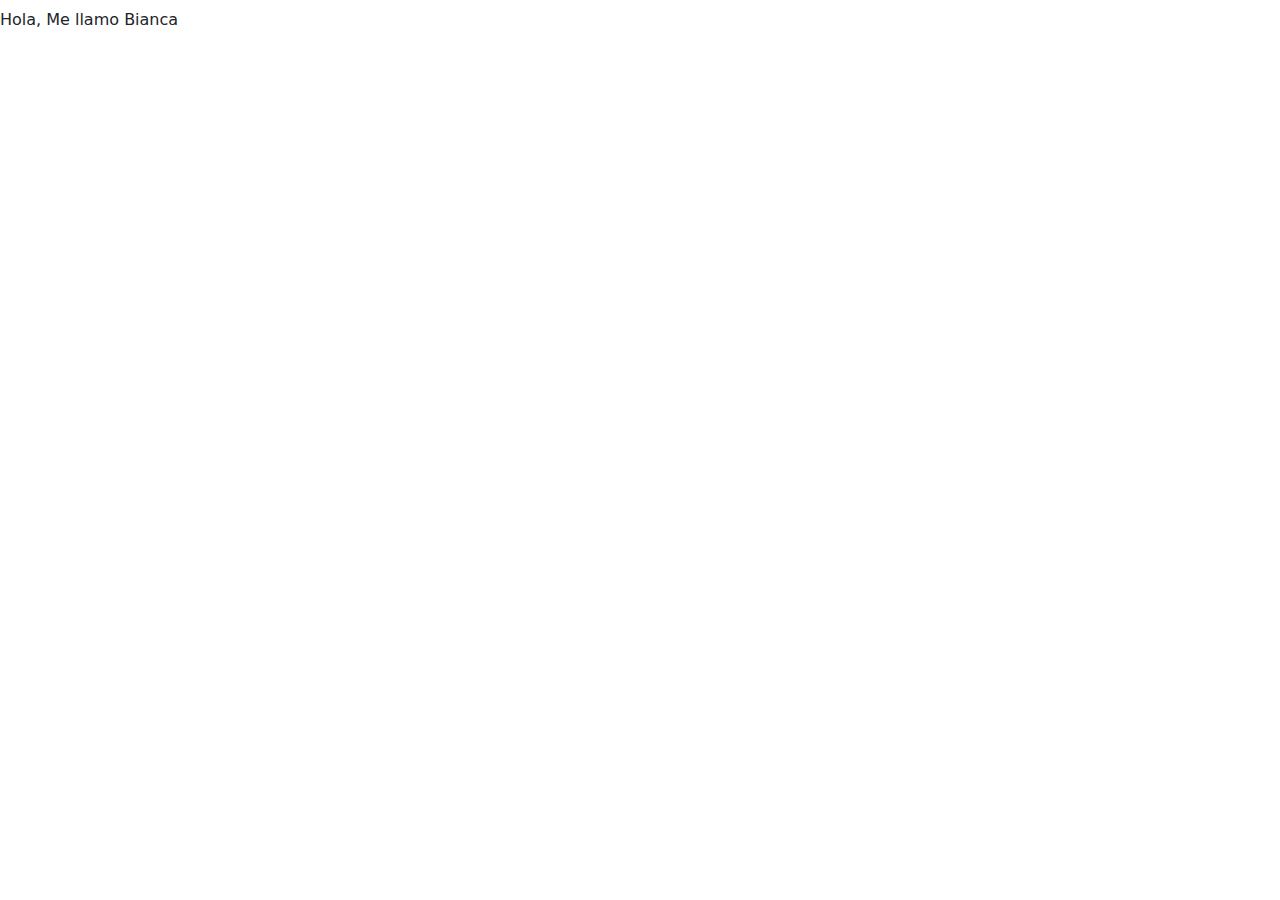
==== index.html @ ac85e366 "bootstrap aparece" ====
<!DOCTYPE html>
<html lang="es">
<head>
    <meta charset="UTF-8">
    <meta name="viewport" content="width=device-width, initial-scale=1.0">
    <title>Porfolio</title>
    <link href="https://cdn.jsdelivr.net/npm/bootstrap@5.3.3/dist/css/bootstrap.min.css" rel="stylesheet" integrity="sha384-QWTKZyjpPEjISv5WaRU9OFeRpok6YctnYmDr5pNlyT2bRjXh0JMhjY6hW+ALEwIH" crossorigin="anonymous">
</head>
<body>
    <h1></h1>
    <p> Hola, Me llamo Bianca</p>
    <script src="https://cdn.jsdelivr.net/npm/bootstrap@5.3.3/dist/js/bootstrap.bundle.min.js" integrity="sha384-YvpcrYf0tY3lHB60NNkmXc5s9fDVZLESaAA55NDzOxhy9GkcIdslK1eN7N6jIeHz" crossorigin="anonymous"></script>
</body>
</html>
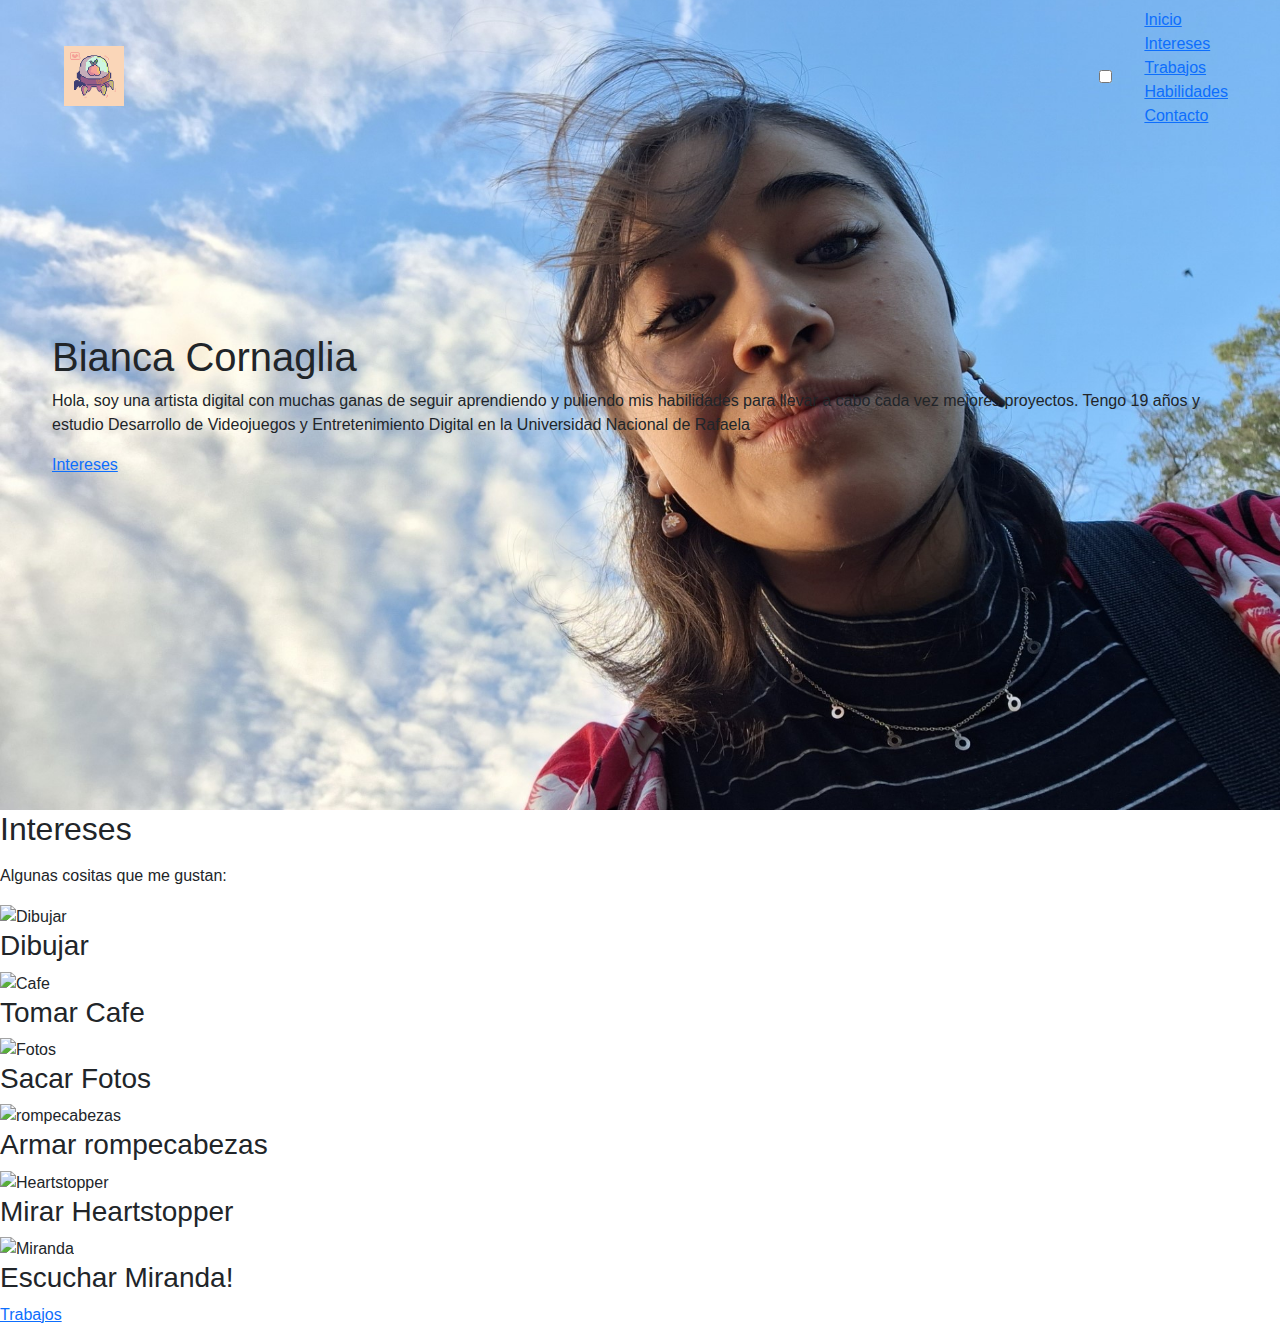
==== commit 4d3f1679: "coloco el header y secciones" ====
--- a/index.html
+++ b/index.html
@@ -3,12 +3,79 @@
 <head>
     <meta charset="UTF-8">
     <meta name="viewport" content="width=device-width, initial-scale=1.0">
-    <title>Porfolio</title>
+    <title>Portfolio</title>
     <link href="https://cdn.jsdelivr.net/npm/bootstrap@5.3.3/dist/css/bootstrap.min.css" rel="stylesheet" integrity="sha384-QWTKZyjpPEjISv5WaRU9OFeRpok6YctnYmDr5pNlyT2bRjXh0JMhjY6hW+ALEwIH" crossorigin="anonymous">
+    <link rel="stylesheet" href="index.css">
 </head>
+
 <body>
-    <h1></h1>
-    <p> Hola, Me llamo Bianca</p>
-    <script src="https://cdn.jsdelivr.net/npm/bootstrap@5.3.3/dist/js/bootstrap.bundle.min.js" integrity="sha384-YvpcrYf0tY3lHB60NNkmXc5s9fDVZLESaAA55NDzOxhy9GkcIdslK1eN7N6jIeHz" crossorigin="anonymous"></script>
+    
+    <header class="header">
+            <div class="menu container">
+                <div class="container">
+                    <a href="#" class="marca">
+                    <img src="/Images/ocsi.png" alt="Logo" width="60" height="60">
+                    </a>
+                </div>
+                <input type="checkbox" id="menu">
+                <label for="menu">
+                    <img src="" class="menu-icono" alt="">
+                </label>
+                <nav class="navbar">
+                    <ul>
+                        <li><a href="#">Inicio</a></li>
+                        <li><a href="#">Intereses</a></li>
+                        <li><a href="#">Trabajos</a></li>
+                        <li><a href="#">Habilidades</a></li>
+                        <li><a href="#">Contacto</a></li>
+                    </ul>
+                </nav>
+            </div>
+            
+            <div class="header-content container">
+                <h1>Bianca Cornaglia</h1>
+                <p>Hola, soy una artista digital con muchas ganas de seguir aprendiendo y 
+                puliendo mis habilidades para llevar a cabo cada vez mejores proyectos.
+                Tengo 19 años y estudio Desarrollo de Videojuegos y Entretenimiento Digital
+                en la Universidad Nacional de Rafaela</p>
+                <a href="#" class="btn-1">Intereses</a>
+            </div>
+    </header>
+    <section> <div class="intereses"></div>
+        <div class="intereses-content">
+            <h2>Intereses</h2>
+            <p><div class="txt-p">
+                Algunas cositas que me gustan:
+            </div>
+            </p>
+                <div class="interes_01">
+                    <img src="" alt="Dibujar">
+                    <h3>Dibujar</h3>
+                </div>
+                <div class="interes_01">
+                    <img src="" alt="Cafe">
+                    <h3>Tomar Cafe</h3>
+                </div>
+                <div class="interes_01">
+                    <img src="" alt="Fotos">
+                    <h3>Sacar Fotos</h3>
+                </div>
+                <div class="interes_01">
+                    <img src="" alt="rompecabezas">
+                    <h3>Armar rompecabezas</h3>
+                </div>
+                <div class="interes_01">
+                    <img src="" alt="Heartstopper">
+                    <h3>Mirar Heartstopper</h3>
+                </div>
+                <div class="interes_01">
+                    <img src="" alt="Miranda">
+                    <h3>Escuchar Miranda!</h3>
+                </div>
+                <a href="#" class="btn-1">Trabajos</a>
+        </div>
+   </section>
+ 
+
 </body>
 </html>--- a/index.css
+++ b/index.css
@@ -0,0 +1,41 @@
+
+/*escritorio*/
+
+*{
+    margin: 0;
+    padding: 0;
+    box-sizing: border-box;
+    text-decoration: none;
+    list-style: none;
+    background-image: none;
+}
+
+/*encabezado0*/
+
+body{
+    font-family:'Franklin Gothic Medium', 'Arial Narrow', Arial, sans-serif
+}
+.container{
+    max-width: 1200px;
+    margin: auto;
+}
+
+.header{
+    background-image: url(/Images/fotomia_01.jpg);
+    background-position:center;
+    background-size: cover;
+    min-height: 90vh;
+    display:flex;
+    align-items:center;
+}
+
+.menu{
+    position:absolute;
+    top: 0;
+    left: 0;
+    right: 0;
+    display: flex;
+    align-items: center;
+    justify-content: space-between;
+}
+/*para el carrusel*/
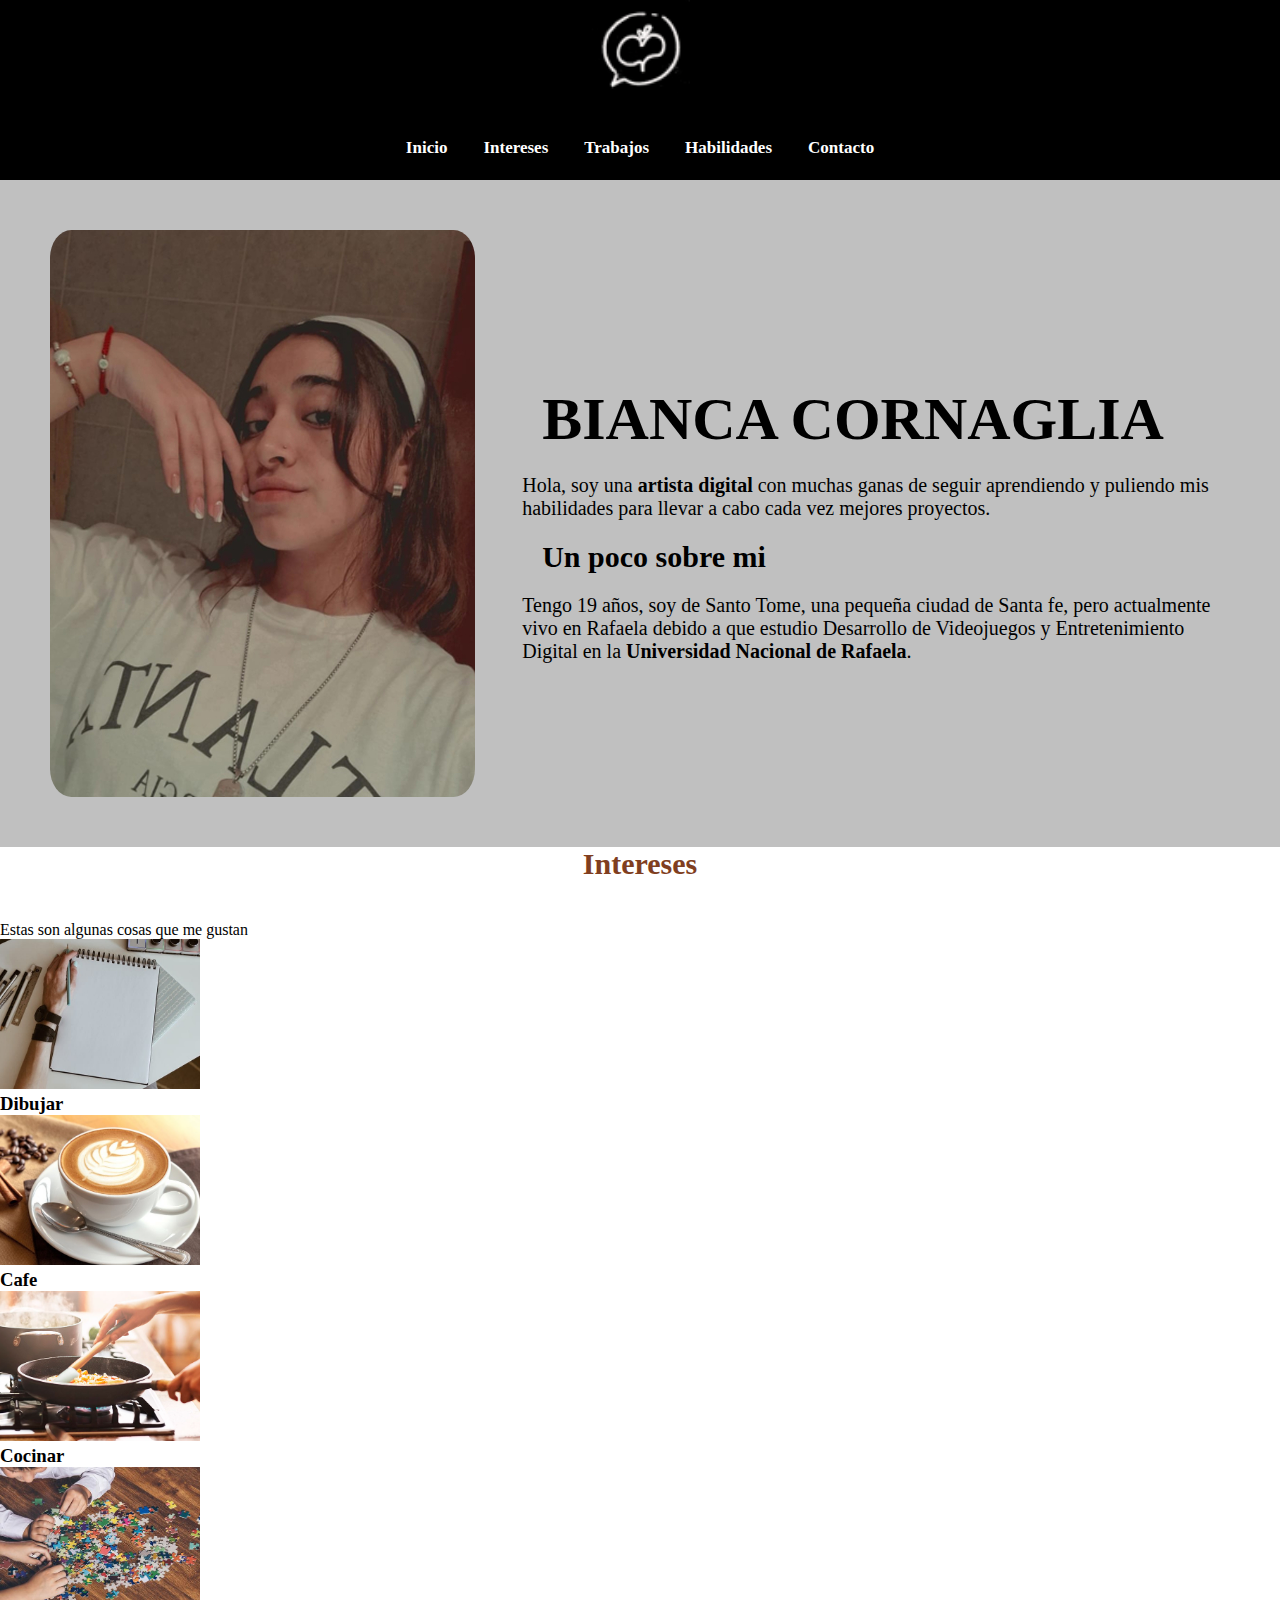
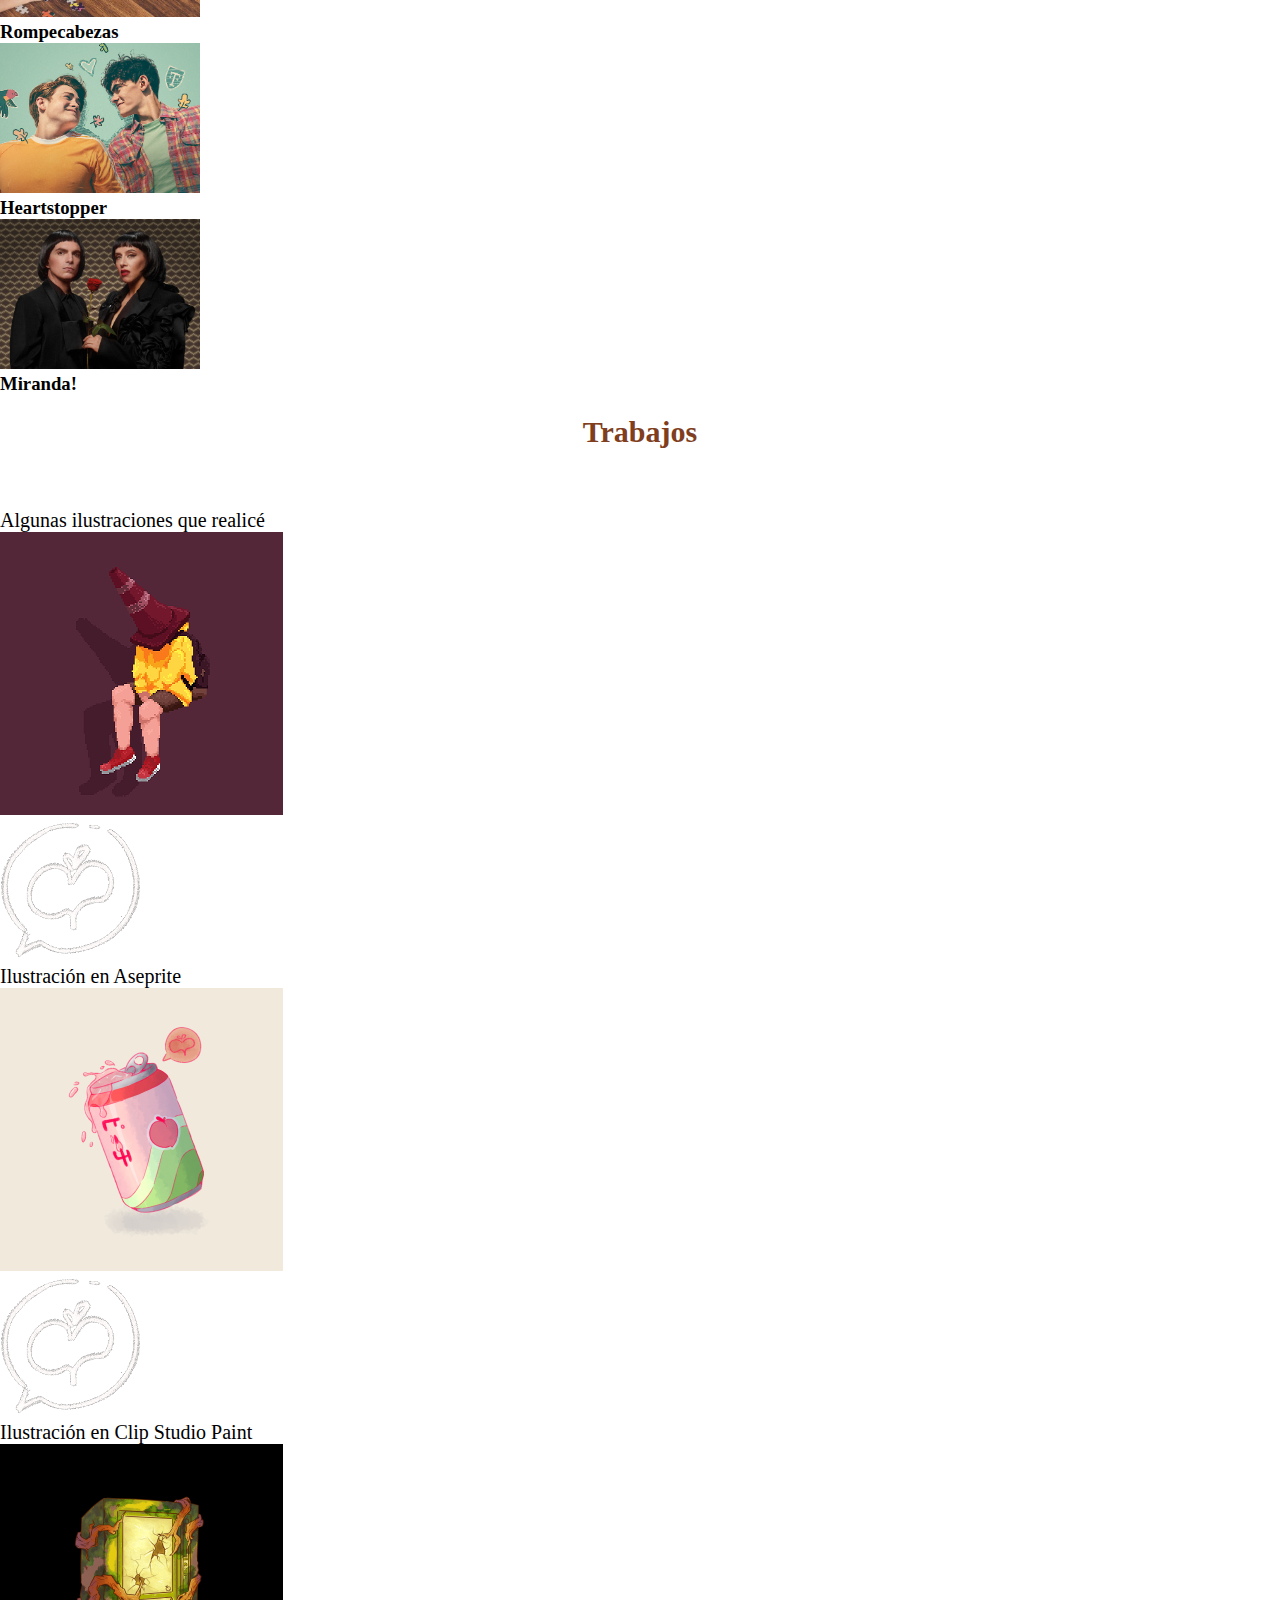
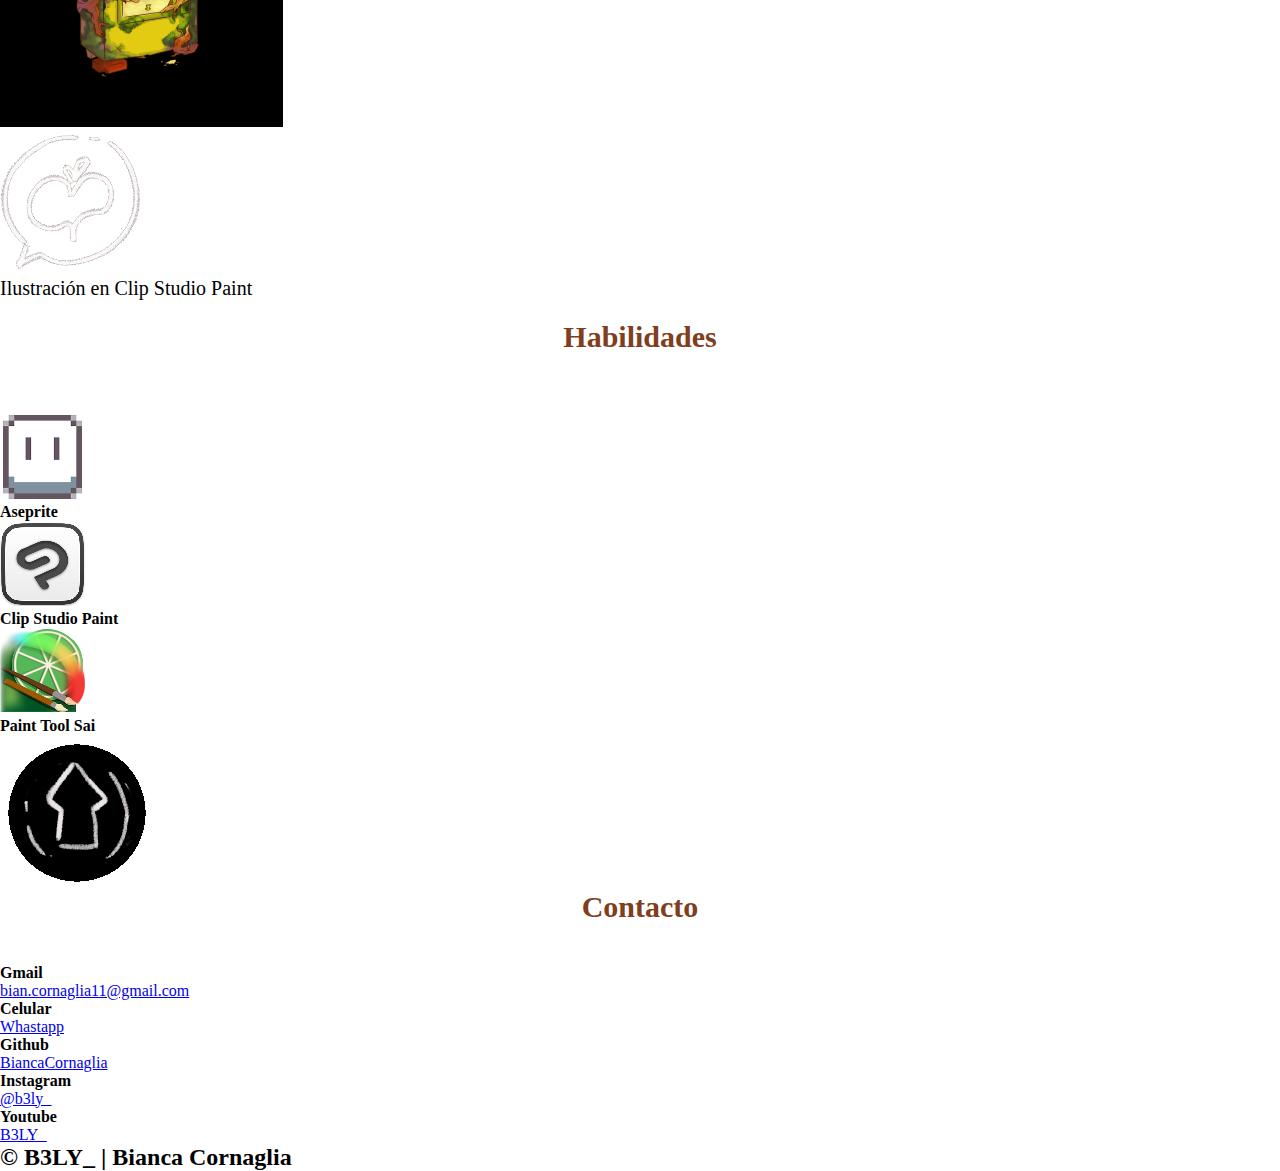
==== commit ac9d008d: "html listo y primera parte del css" ====
--- a/index.html
+++ b/index.html
@@ -4,78 +4,152 @@
     <meta charset="UTF-8">
     <meta name="viewport" content="width=device-width, initial-scale=1.0">
     <title>Portfolio</title>
-    <link href="https://cdn.jsdelivr.net/npm/bootstrap@5.3.3/dist/css/bootstrap.min.css" rel="stylesheet" integrity="sha384-QWTKZyjpPEjISv5WaRU9OFeRpok6YctnYmDr5pNlyT2bRjXh0JMhjY6hW+ALEwIH" crossorigin="anonymous">
-    <link rel="stylesheet" href="index.css">
+    <link rel="shortcut icon" href="/Images/Logob3ly_cuadrado_01.jpg" type="image/x-icon">
+    <link rel="stylesheet" href="assets/index.css">
+    <link rel="preconnect" href="https://fonts.googleapis.com">
+    <link rel="preconnect" href="https://fonts.gstatic.com" crossorigin>
+    <link href="https://fonts.googleapis.com/css2?family=Bebas+Neue&display=swap" rel="stylesheet">
 </head>
 
 <body>
+    <header>
+        <!--El h1 de Portfolio va a pasar a ser un logo por lo tanto no se va a ver-->
+        <nav>
+            <h1>Portfolio</h1>
+            <ul>
+                <li><a href="#in">Inicio</a></li>
+                <li><a href="#int">Intereses</a></li>
+                <li><a href="#trab">Trabajos</a></li>
+                <li><a href="#hab">Habilidades</a></li>
+                <li><a href="#cont">Contacto</a></li>
+            </ul>
+        </nav>
+    </header>
+
+    <main>
+        <section class="descripcion">
+            
+            <img class="mifoto" src="/Images/Fotomia_01.jpg" alt="Fotomia">
+            
+            <div>
+                <h1>Bianca Cornaglia</h1>
+                <p>Hola, soy una <b>artista digital</b> con muchas ganas de seguir aprendiendo y 
+                puliendo mis habilidades para llevar a cabo cada vez mejores proyectos.</p>
+                <h2>Un poco sobre mi</h2>
+                <p>Tengo 19 años, soy de Santo Tome, una pequeña ciudad de Santa fe, pero 
+                actualmente vivo en Rafaela debido a que estudio Desarrollo de Videojuegos y 
+                Entretenimiento Digital en la <b> Universidad Nacional de Rafaela</b>.</p>
+            </div>
+
+        </section>
+
+    </main>
     
-    <header class="header">
-            <div class="menu container">
-                <div class="container">
-                    <a href="#" class="marca">
-                    <img src="/Images/ocsi.png" alt="Logo" width="60" height="60">
-                    </a>
+<!--Seccion de intereses, imagen y texto debajo-->
+    <section class="intereses">
+        
+        <h2 class="titulo" id="int">Intereses</h2>
+        <p>Estas son algunas cosas que me gustan</p>
+            
+        <div class="intereses-contenedor">
+                
+            <ul>
+                    <li><figure><img src="/Images/Dibujar_01.jpg" alt="Dibujar" width="200"></figure>
+                        <h3>Dibujar</h3></li>
+                    <li><figure><img src="/Images/cafe_01.jpg" alt="Cafe" width="200"></figure>
+                        <h3>Cafe</h3></li>   
+                    <li><figure><img src="/Images/cocinar_01.jpg" alt="Cocina" width="200"></figure>
+                        <h3>Cocinar</h3></li>    
+                    <li><figure><img src="/Images/rompecabezas_01.jpg" alt="rompecabezas" width="200"></figure>
+                        <h3>Rompecabezas</h3></li>    
+                    <li><figure><img src="/Images/heartstopper.jpg" alt="Heartstopper" width="200"></figure>
+                        <h3>Heartstopper</h3></li>    
+                    <li><figure><img src="/Images/Miranda.jpg" alt="Miranda" width="200"></figure>
+                        <h3>Miranda!</h3></li>    
+            </ul>
+
+        </div> 
+
+    </section>
+    
+<!--Seccion de trabajos, imagen y texto-->
+    <section class="trabajos">
+        <div class="trabajos-contenedor">
+            <h2 class="titulo" id="trab">Trabajos</h2>
+            <p>Algunas ilustraciones que realicé</p>
+            <div class="galeria-trabajos">
+                <div class="imagen-trabajos">
+                    <figure><img src="/Images/DibujoCono.jpeg" alt="ilustracion"></figure>
+                    <div class="hover-galeria">
+                        <img src="/Images/Logob3ly_png_03.png" alt="logo">
+                        <p>Ilustración en Aseprite</p>
+                    </div>
                 </div>
-                <input type="checkbox" id="menu">
-                <label for="menu">
-                    <img src="" class="menu-icono" alt="">
-                </label>
-                <nav class="navbar">
-                    <ul>
-                        <li><a href="#">Inicio</a></li>
-                        <li><a href="#">Intereses</a></li>
-                        <li><a href="#">Trabajos</a></li>
-                        <li><a href="#">Habilidades</a></li>
-                        <li><a href="#">Contacto</a></li>
-                    </ul>
-                </nav>
+                <div class="imagen-trabajos">
+                    <figure><img src="/Images/DibujoLata.jpg" alt="ilustracion"></figure>
+                    <div class="hover-galeria">
+                        <img src="/Images/Logob3ly_png_03.png" alt="logo">
+                        <p>Ilustración en Clip Studio Paint</p>
+                    </div>
+                </div>
+                <div class="imagen-trabajos">
+                    <figure><img src="/Images/DibujoMaquina.jpg" alt="ilustracion"></figure>
+                    <div class="hover-galeria">
+                        <img src="/Images/Logob3ly_png_03.png" alt="logo">
+                        <p>Ilustración en Clip Studio Paint</p>
+                    </div>
+                </div>
             </div>
-            
-            <div class="header-content container">
-                <h1>Bianca Cornaglia</h1>
-                <p>Hola, soy una artista digital con muchas ganas de seguir aprendiendo y 
-                puliendo mis habilidades para llevar a cabo cada vez mejores proyectos.
-                Tengo 19 años y estudio Desarrollo de Videojuegos y Entretenimiento Digital
-                en la Universidad Nacional de Rafaela</p>
-                <a href="#" class="btn-1">Intereses</a>
+        </div>
+    </section>
+<!--Seccion de habilidades, imagen y texto-->
+    <section>
+        <div class="habilidades-contenedor">
+            <h2 class="titulo" id="hab">Habilidades</h2>
+            <div class="targetas">
+                <div class="targeta">
+                    <img src="/Images/logo_aseprite.png" alt="Aseprite">
+                    <div class="texto-targeta">
+                        <h4>Aseprite</h4>
+                    </div>
+                </div>
+                <div class="targeta">
+                    <img src="/Images/logo_clip.png" alt="Clip">
+                    <div class="texto-targeta">
+                        <h4>Clip Studio Paint</h4>
+                    </div>
+                </div>
+                <div class="targeta">
+                    <img src="/Images/logo_paint.png" alt="Paint">
+                    <div class="texto-targeta">
+                        <h4>Paint Tool Sai</h4>
+                    </div>
+                </div>
             </div>
-    </header>
-    <section> <div class="intereses"></div>
-        <div class="intereses-content">
-            <h2>Intereses</h2>
-            <p><div class="txt-p">
-                Algunas cositas que me gustan:
+        </div>
+    </section>
+<!--Boton para subir al inicio desde abajo de todo-->
+    <div id="boton">
+        <a href="#"><img src="/Images/flecha arriba.png" alt="subir"></a>
+    </div>
+<!--Seccion de Contacto-->
+    <footer>
+        <div class="footer-contenedor">
+            <h2 class="titulo" id="cont">Contacto</h2>
+            <div class="content-foo">
+                <h4>Gmail</h4>
+                <a href="mailto:bian.cornaglia11@gmail.com">bian.cornaglia11@gmail.com</a>
+                <h4>Celular</h4>
+                <a href="https://wa.me/3424279277" target="_blank">Whastapp</a>
+                <h4>Github</h4>
+                <a href="https://github.com/BiancaCornaglia" target="_blank">BiancaCornaglia</a>
+                <h4>Instagram</h4>
+                <a href="https://www.instagram.com/b3ly_/?next=%2Fbian_cornaglia%2F" target="_blank">@b3ly_</a>
+                <h4>Youtube</h4>
+                <a href="https://www.youtube.com/@B3ly_" target="_blank">B3LY_</a>
             </div>
-            </p>
-                <div class="interes_01">
-                    <img src="" alt="Dibujar">
-                    <h3>Dibujar</h3>
-                </div>
-                <div class="interes_01">
-                    <img src="" alt="Cafe">
-                    <h3>Tomar Cafe</h3>
-                </div>
-                <div class="interes_01">
-                    <img src="" alt="Fotos">
-                    <h3>Sacar Fotos</h3>
-                </div>
-                <div class="interes_01">
-                    <img src="" alt="rompecabezas">
-                    <h3>Armar rompecabezas</h3>
-                </div>
-                <div class="interes_01">
-                    <img src="" alt="Heartstopper">
-                    <h3>Mirar Heartstopper</h3>
-                </div>
-                <div class="interes_01">
-                    <img src="" alt="Miranda">
-                    <h3>Escuchar Miranda!</h3>
-                </div>
-                <a href="#" class="btn-1">Trabajos</a>
         </div>
-   </section>
- 
-
+        <h2 class="texto-final">&copy; B3LY_ | Bianca Cornaglia</h2>
+    </footer>
 </body>
 </html>--- a/assets/index.css
+++ b/assets/index.css
@@ -0,0 +1,234 @@
+
+/*Font importada*/
+.bebas-neue-regular {
+    font-family: "Bebas Neue", sans-serif;
+    font-weight: 400;
+    font-style: normal;
+}
+
+* {
+    padding: 0;
+    margin: 0;
+    box-sizing: border-box;
+}
+/*logo*/
+header h1{
+    margin: auto;
+    width: 100px;
+    height: 100px;
+    text-indent: -1000px;
+    text-align:center;
+    background-image: url(/Images/Logob3ly_cuadrado_01.jpg);
+    background-size: cover;
+}
+
+/*navegacion*/
+nav{
+    background-color: black;
+    text-align: center;
+}
+
+nav ul{ 
+    list-style: none;
+    display: inline-block;
+    padding: 18px;
+}
+
+nav ul li{
+    float: left;
+    margin-top: 20px;
+}
+
+nav ul li a{
+    color: rgb(255, 255, 255);
+    font-weight: bold;
+    text-decoration: none;
+    font-size: 17px;
+    padding: 18px;
+}
+
+nav ul li a:hover{
+    background-color: rgb(53, 53, 53);
+}
+
+/*Descripcion mia*/
+
+.descripcion{
+    background-color: rgb(192, 192, 192);
+    display: flex;
+    padding: 50px;
+    justify-content: center;
+    align-items: center;
+}
+
+section div h1{
+padding: 20px;
+    font-size: 60px;
+    text-transform: uppercase;
+}
+
+section div h2{
+    font-size: 30px;
+    padding: 20px;
+}
+
+section div p{
+    font-size: 20px;
+}
+
+.mifoto{
+    margin-right: 4%;
+    border-radius: 5%;
+}
+
+/*titulos de cada sección (intereses/trabajos/habilidades/etc)*/
+
+.titulo{
+    color: rgb(128, 62, 32);
+    font-size: 30px;
+    text-align: center;
+    margin-bottom: 40px;
+}
+/*
+header{
+    width: 100%;
+    height: 600px;
+    background-size: cover;
+    background-attachment: fixed;
+    position: relative
+}
+
+nav > ul > a{
+    color: rgb(255, 0, 0);
+    font-weight: 300;
+    text-decoration: none;
+    margin-right: 10px;
+}
+nav > ul > a:hover{
+    text-decoration: underline;
+}
+
+/*Texto del encabezado, como hago para moverlo a la izquierda*/
+/*
+header .textos-header{
+    display: flex;
+    height: 430px;
+    width: 100%;
+    align-items: end;
+    justify-content: center;
+    flex-direction: column;
+    text-align: left;
+}
+.textos-header h1{
+    font-size: 80px;
+    color: black;
+}
+.textos-header p{
+    font-size: 30px;
+    font-weight: 300;
+    color: blueviolet;
+}
+
+/*Intereses*/
+/*
+.intereses{
+    background: #c4bf7f;
+}
+
+.intereses p{
+    font-size: 20px;
+    padding: 0px 0px 30px 15px;
+    font-weight: 300;
+    text-align: justify;
+}
+
+/*imagenes*/
+/*
+.intereses-contenedor{
+    justify-content: center;
+    list-style: none;
+}
+
+/*texto*/
+/*
+.intereses-contenedor > ul > li > h3{
+    font-size: 20px;    
+    color: brown;
+}
+
+/*trabajos*/
+/*
+.trabajos{
+    background: #acc47f;
+}
+
+.galeria-trabajos{
+    display: flex;
+    justify-content: space-evenly;
+    flex-wrap: wrap;
+}
+
+.imagen-trabajos{
+    width: 24%;
+    margin-bottom: 10px;
+    overflow: hidden;
+    position: relative;
+    cursor: pointer;
+}
+
+.imagen-port > img{
+    width: 100%;
+    height: 100%;
+    object-fit: cover;
+    display: block;
+}
+
+.hover-galeria{
+    position: absolute;
+    width: 100%;
+    height: 100%;
+    top: 0%;
+    transform: scale(0);
+    background: hsla(103, 27%, 38%, 0.705);
+    transition: transform .5s;
+    display: flex;
+    justify-content: center;
+    align-items: center;
+    flex-direction: column;
+}
+
+.hover-galeria img{
+    width: 50px;
+}
+
+.hover-galeria p{
+    color: blanchedalmond;
+}
+
+.imagen-trabajos:hover .hover-galeria{
+    transform: scale(1);
+}
+
+/*habilidades*/
+/*
+.targetas{
+    display: flex;
+    justify-content: space-evenly;
+}
+
+.targetas .targeta{
+    background: #acc47f;
+    display: flex;
+    width: 46%;
+    height: 200px;
+    align-items: center;
+    justify-content: space-evenly;
+    border-radius: 5px;
+}
+
+.targetas .targera img{
+    width: 100px;
+    height: 100px;
+    object-fit: cover;
+    border: #acc47f;
+}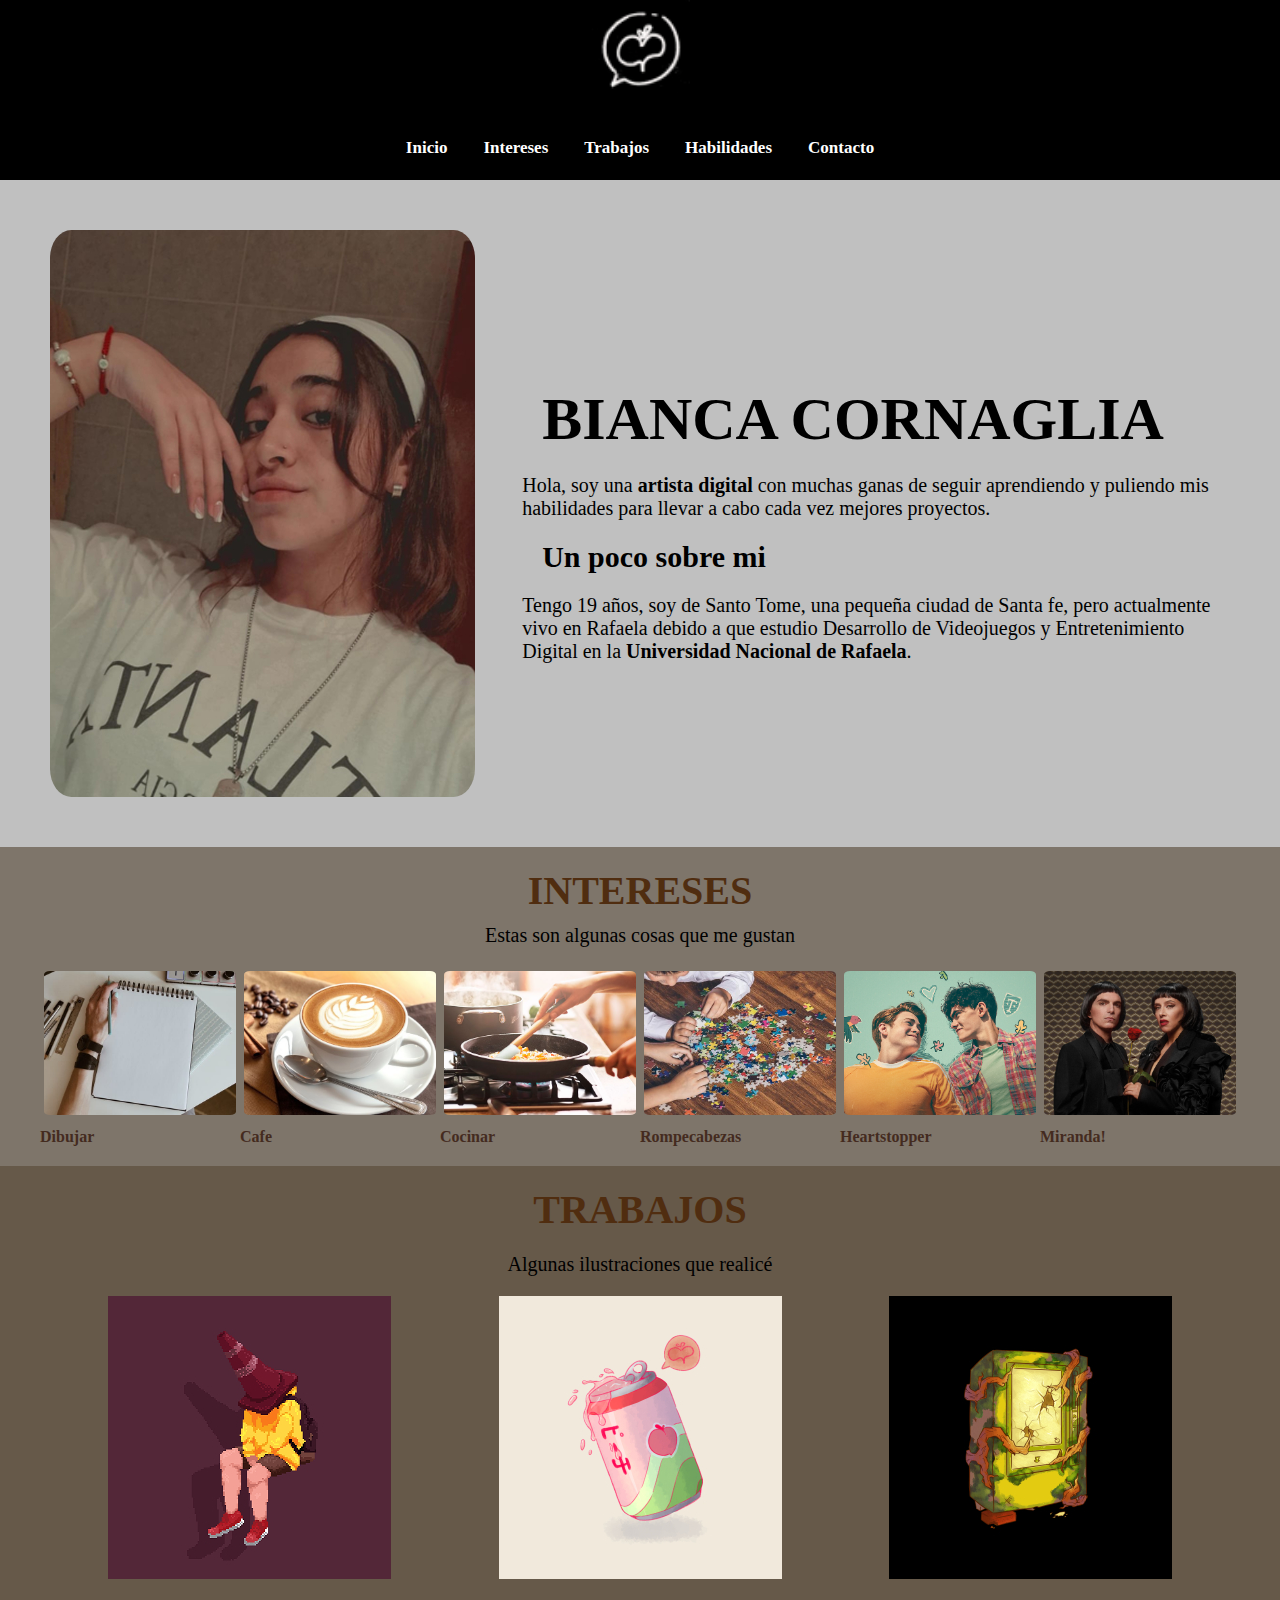
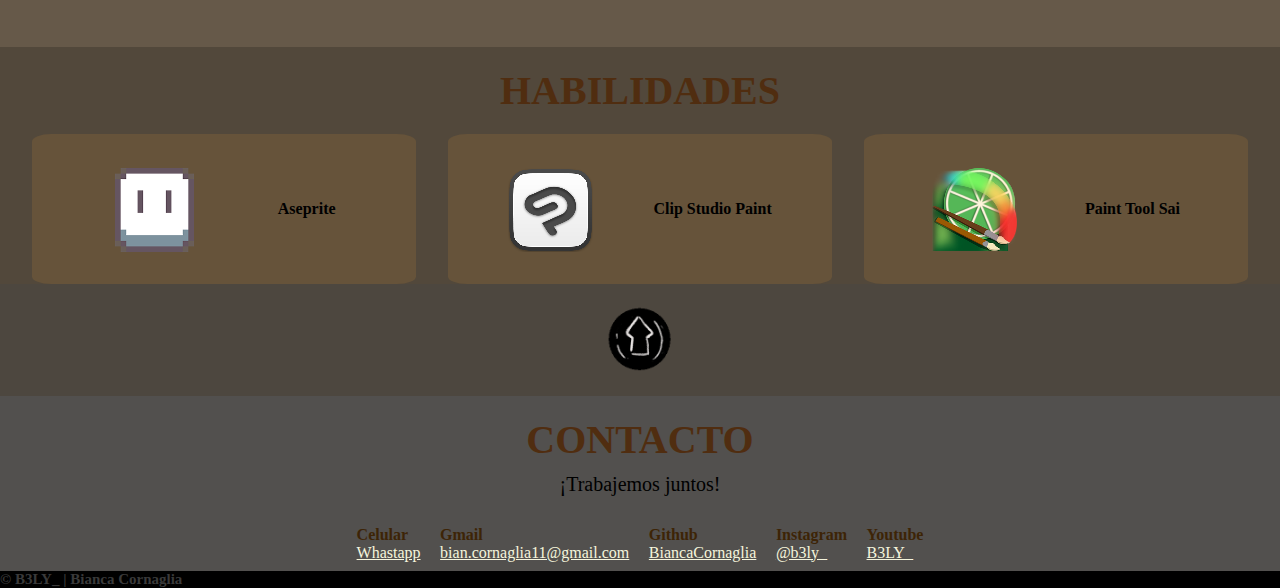
==== commit 0474ae78: "css terminado" ====
--- a/index.html
+++ b/index.html
@@ -54,102 +54,133 @@
         <div class="intereses-contenedor">
                 
             <ul>
-                    <li><figure><img src="/Images/Dibujar_01.jpg" alt="Dibujar" width="200"></figure>
+                    <li><img src="/Images/Dibujar_01.jpg" alt="Dibujar" width="200">
                         <h3>Dibujar</h3></li>
-                    <li><figure><img src="/Images/cafe_01.jpg" alt="Cafe" width="200"></figure>
+                    <li><img src="/Images/cafe_01.jpg" alt="Cafe" width="200">
                         <h3>Cafe</h3></li>   
-                    <li><figure><img src="/Images/cocinar_01.jpg" alt="Cocina" width="200"></figure>
+                    <li><img src="/Images/cocinar_01.jpg" alt="Cocina" width="200">
                         <h3>Cocinar</h3></li>    
-                    <li><figure><img src="/Images/rompecabezas_01.jpg" alt="rompecabezas" width="200"></figure>
+                    <li><img src="/Images/rompecabezas_01.jpg" alt="rompecabezas" width="200">
                         <h3>Rompecabezas</h3></li>    
-                    <li><figure><img src="/Images/heartstopper.jpg" alt="Heartstopper" width="200"></figure>
+                    <li><img src="/Images/heartstopper.jpg" alt="Heartstopper" width="200">
                         <h3>Heartstopper</h3></li>    
-                    <li><figure><img src="/Images/Miranda.jpg" alt="Miranda" width="200"></figure>
+                    <li><img src="/Images/Miranda.jpg" alt="Miranda" width="200">
                         <h3>Miranda!</h3></li>    
             </ul>
 
         </div> 
 
     </section>
-    
+
 <!--Seccion de trabajos, imagen y texto-->
     <section class="trabajos">
+
         <div class="trabajos-contenedor">
+        
             <h2 class="titulo" id="trab">Trabajos</h2>
             <p>Algunas ilustraciones que realicé</p>
+
             <div class="galeria-trabajos">
+
                 <div class="imagen-trabajos">
-                    <figure><img src="/Images/DibujoCono.jpeg" alt="ilustracion"></figure>
+                    <img src="/Images/DibujoCono.jpeg" alt="ilustracion">
                     <div class="hover-galeria">
                         <img src="/Images/Logob3ly_png_03.png" alt="logo">
                         <p>Ilustración en Aseprite</p>
                     </div>
                 </div>
+
                 <div class="imagen-trabajos">
-                    <figure><img src="/Images/DibujoLata.jpg" alt="ilustracion"></figure>
+                    <img src="/Images/DibujoLata.jpg" alt="ilustracion">
                     <div class="hover-galeria">
                         <img src="/Images/Logob3ly_png_03.png" alt="logo">
                         <p>Ilustración en Clip Studio Paint</p>
                     </div>
                 </div>
+
                 <div class="imagen-trabajos">
-                    <figure><img src="/Images/DibujoMaquina.jpg" alt="ilustracion"></figure>
+                    <img src="/Images/DibujoMaquina.jpg" alt="ilustracion">
                     <div class="hover-galeria">
                         <img src="/Images/Logob3ly_png_03.png" alt="logo">
                         <p>Ilustración en Clip Studio Paint</p>
                     </div>
                 </div>
+
             </div>
+
         </div>
+
     </section>
+
 <!--Seccion de habilidades, imagen y texto-->
-    <section>
+    <section class="habilidades">
+
         <div class="habilidades-contenedor">
+
             <h2 class="titulo" id="hab">Habilidades</h2>
             <div class="targetas">
+
                 <div class="targeta">
                     <img src="/Images/logo_aseprite.png" alt="Aseprite">
                     <div class="texto-targeta">
                         <h4>Aseprite</h4>
                     </div>
                 </div>
+
                 <div class="targeta">
                     <img src="/Images/logo_clip.png" alt="Clip">
                     <div class="texto-targeta">
                         <h4>Clip Studio Paint</h4>
                     </div>
                 </div>
+
                 <div class="targeta">
                     <img src="/Images/logo_paint.png" alt="Paint">
                     <div class="texto-targeta">
                         <h4>Paint Tool Sai</h4>
                     </div>
                 </div>
+
             </div>
+
         </div>
+
     </section>
+
 <!--Boton para subir al inicio desde abajo de todo-->
     <div id="boton">
         <a href="#"><img src="/Images/flecha arriba.png" alt="subir"></a>
     </div>
+
 <!--Seccion de Contacto-->
     <footer>
-        <div class="footer-contenedor">
+
+        <section class="contacto">
+
             <h2 class="titulo" id="cont">Contacto</h2>
-            <div class="content-foo">
-                <h4>Gmail</h4>
-                <a href="mailto:bian.cornaglia11@gmail.com">bian.cornaglia11@gmail.com</a>
-                <h4>Celular</h4>
-                <a href="https://wa.me/3424279277" target="_blank">Whastapp</a>
-                <h4>Github</h4>
-                <a href="https://github.com/BiancaCornaglia" target="_blank">BiancaCornaglia</a>
-                <h4>Instagram</h4>
-                <a href="https://www.instagram.com/b3ly_/?next=%2Fbian_cornaglia%2F" target="_blank">@b3ly_</a>
-                <h4>Youtube</h4>
-                <a href="https://www.youtube.com/@B3ly_" target="_blank">B3LY_</a>
+            <p>¡Trabajemos juntos!</p>
+
+            <div class="contacto-contenedor">
+                <ul>
+                    <li><h4>Celular</h4>
+                        <a href="https://wa.me/3424279277" target="_blank">Whastapp</a></li>
+                    <li><h4>Gmail</h4>
+                        <a href="mailto:bian.cornaglia11@gmail.com">bian.cornaglia11@gmail.com</a></li>
+                    <li><h4>Github</h4>
+                        <a href="https://github.com/BiancaCornaglia" target="_blank">BiancaCornaglia</a></li>
+                    <li><h4>Instagram</h4>
+                        <a href="https://www.instagram.com/b3ly_/?next=%2Fbian_cornaglia%2F" target="_blank">@b3ly_</a></li>
+                    <li><h4>Youtube</h4>
+                        <a href="https://www.youtube.com/@B3ly_" target="_blank">B3LY_</a></li>
+                </ul>
             </div>
-        </div>
+
+        </section>
+
         <h2 class="texto-final">&copy; B3LY_ | Bianca Cornaglia</h2>
+
     </footer>
+
 </body>
+
 </html>--- a/assets/index.css
+++ b/assets/index.css
@@ -45,10 +45,12 @@
     text-decoration: none;
     font-size: 17px;
     padding: 18px;
+    transition-duration: .3s;
 }
 
 nav ul li a:hover{
     background-color: rgb(53, 53, 53);
+    transition: .5s;
 }
 
 /*Descripcion mia*/
@@ -62,7 +64,7 @@
 }
 
 section div h1{
-padding: 20px;
+    padding: 20px;
     font-size: 60px;
     text-transform: uppercase;
 }
@@ -84,82 +86,60 @@
 /*titulos de cada sección (intereses/trabajos/habilidades/etc)*/
 
 .titulo{
-    color: rgb(128, 62, 32);
-    font-size: 30px;
-    text-align: center;
-    margin-bottom: 40px;
-}
-/*
-header{
-    width: 100%;
-    height: 600px;
-    background-size: cover;
-    background-attachment: fixed;
-    position: relative
-}
-
-nav > ul > a{
-    color: rgb(255, 0, 0);
-    font-weight: 300;
-    text-decoration: none;
-    margin-right: 10px;
-}
-nav > ul > a:hover{
-    text-decoration: underline;
-}
-
-/*Texto del encabezado, como hago para moverlo a la izquierda*/
-/*
-header .textos-header{
-    display: flex;
-    height: 430px;
-    width: 100%;
-    align-items: end;
-    justify-content: center;
-    flex-direction: column;
-    text-align: left;
-}
-.textos-header h1{
-    font-size: 80px;
-    color: black;
-}
-.textos-header p{
-    font-size: 30px;
-    font-weight: 300;
-    color: blueviolet;
-}
-
-/*Intereses*/
-/*
+    color: rgb(80, 45, 16);
+    font-size: 40px;
+    text-transform: uppercase;
+    text-align: center;
+    padding-top: 20px;
+}
+
+/*Seccion de Intereses*/
+
 .intereses{
-    background: #c4bf7f;
+    background-color: rgb(126, 117, 106);
+    
 }
 
 .intereses p{
     font-size: 20px;
-    padding: 0px 0px 30px 15px;
-    font-weight: 300;
-    text-align: justify;
-}
-
-/*imagenes*/
-/*
+    text-align: center;
+    padding-bottom: 20px;
+    padding-top: 10px;
+}
+
 .intereses-contenedor{
-    justify-content: center;
+    display: flex;
+    align-items: center;
+    justify-content: center;
+}
+
+.intereses-contenedor ul{
     list-style: none;
-}
-
-/*texto*/
-/*
-.intereses-contenedor > ul > li > h3{
-    font-size: 20px;    
-    color: brown;
-}
-
-/*trabajos*/
-/*
+    display: flex;
+}
+
+.intereses-contenedor ul li img{
+    margin: auto;
+    border-radius: 5%;
+    padding: 2%;
+}
+
+.intereses-contenedor ul li h3{
+    font-size: 16px;   
+    color: rgb(68, 43, 31);
+    padding-bottom: 20px;
+    padding-top: 5px;
+}
+/*Seccion de trabajos*/
+
 .trabajos{
-    background: #acc47f;
+    background-color: rgb(102, 89, 73);
+}
+
+.trabajos-contenedor p{
+    font-size: 20px;
+    text-align: center;
+    padding-bottom: 20px;
 }
 
 .galeria-trabajos{
@@ -169,16 +149,13 @@
 }
 
 .imagen-trabajos{
-    width: 24%;
-    margin-bottom: 10px;
+    margin-bottom: 5%;
     overflow: hidden;
     position: relative;
     cursor: pointer;
 }
 
-.imagen-port > img{
-    width: 100%;
-    height: 100%;
+.imagen-port img{
     object-fit: cover;
     display: block;
 }
@@ -186,10 +163,10 @@
 .hover-galeria{
     position: absolute;
     width: 100%;
-    height: 100%;
+    height: 98.5%;
     top: 0%;
     transform: scale(0);
-    background: hsla(103, 27%, 38%, 0.705);
+    background: hsla(29, 35%, 56%, 0.705);
     transition: transform .5s;
     display: flex;
     justify-content: center;
@@ -209,26 +186,90 @@
     transform: scale(1);
 }
 
-/*habilidades*/
-/*
+/*Seccion de habilidades*/
+
+.habilidades{
+    background-color: #52483b;
+}
+
 .targetas{
     display: flex;
     justify-content: space-evenly;
 }
 
 .targetas .targeta{
-    background: #acc47f;
-    display: flex;
-    width: 46%;
-    height: 200px;
+    background: #66533a;
+    display: flex;
+    width: 30%;
+    height: 150px;
     align-items: center;
     justify-content: space-evenly;
-    border-radius: 5px;
+    border-radius: 5%;
 }
 
 .targetas .targera img{
-    width: 100px;
-    height: 100px;
     object-fit: cover;
-    border: #acc47f;
+    border: #57360b;
+}
+
+/*boton para subir*/
+
+#boton{
+    background-color: #4d473f;
+    display: flex;
+    justify-content: center;
+}
+
+#boton a img{
+    width: 70px;
+    padding-top: 20px;
+    padding-bottom: 20px;
+}    
+
+/*Seccion de contacto*/
+
+.contacto{
+    background-color: #52504e;
+}
+
+.contacto p{    
+    font-size: 20px;
+    text-align: center;
+    padding-bottom: 20px;
+    padding-top: 10px;
+}
+
+.contacto-contenedor{
+    display: flex;
+    align-items: center;
+    justify-content: center;
+}
+
+.contacto-contenedor ul{
+    list-style: none;
+    display: flex;
+    justify-content: center;
+}
+
+.contacto-contenedor ul li {
+    padding: 2%;
+}
+
+.contacto-contenedor h4{
+    color: rgb(61, 36, 6);
+    align-items: center;
+
+}
+
+.contacto-contenedor a{
+    color:beige;
+    padding-bottom: 20px;
+}
+
+/*pie*/
+
+.texto-final{
+    background-color: black;
+    color: rgb(58, 58, 58);
+    font-size: 15px;
 }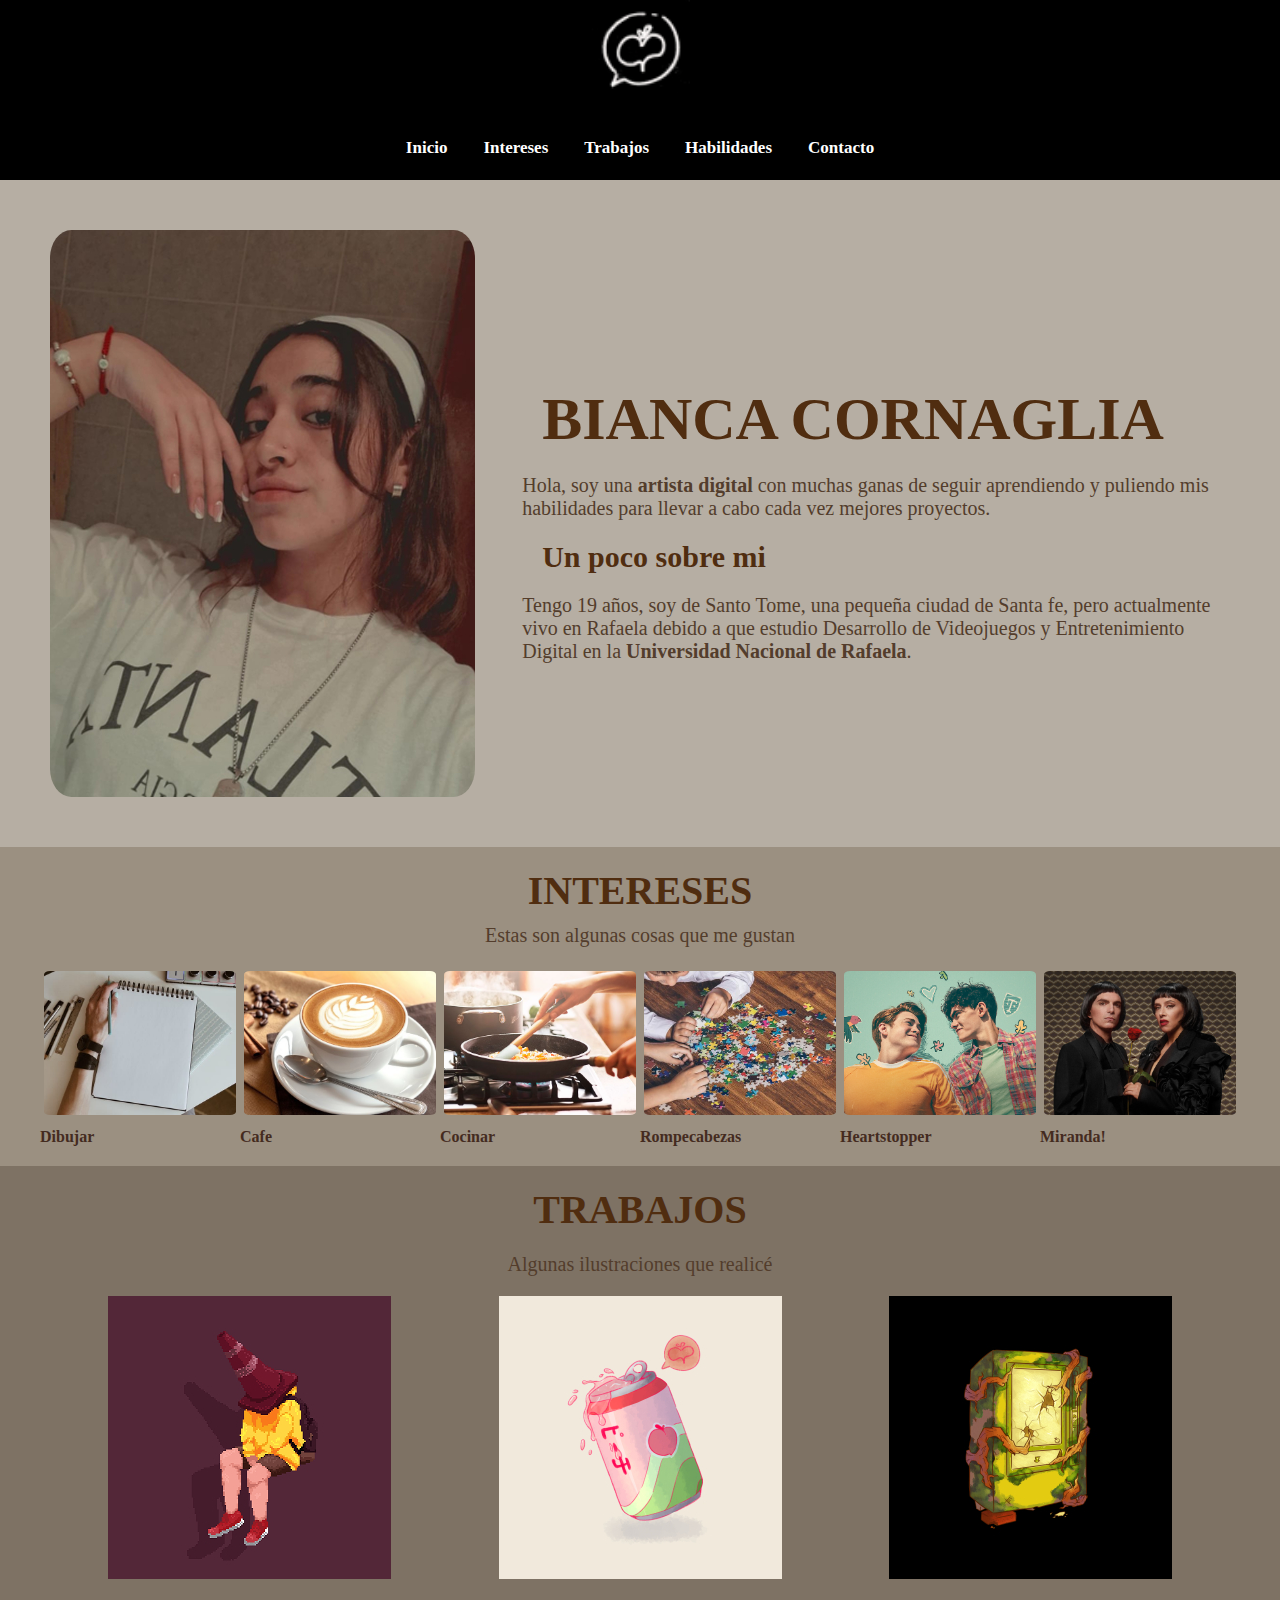
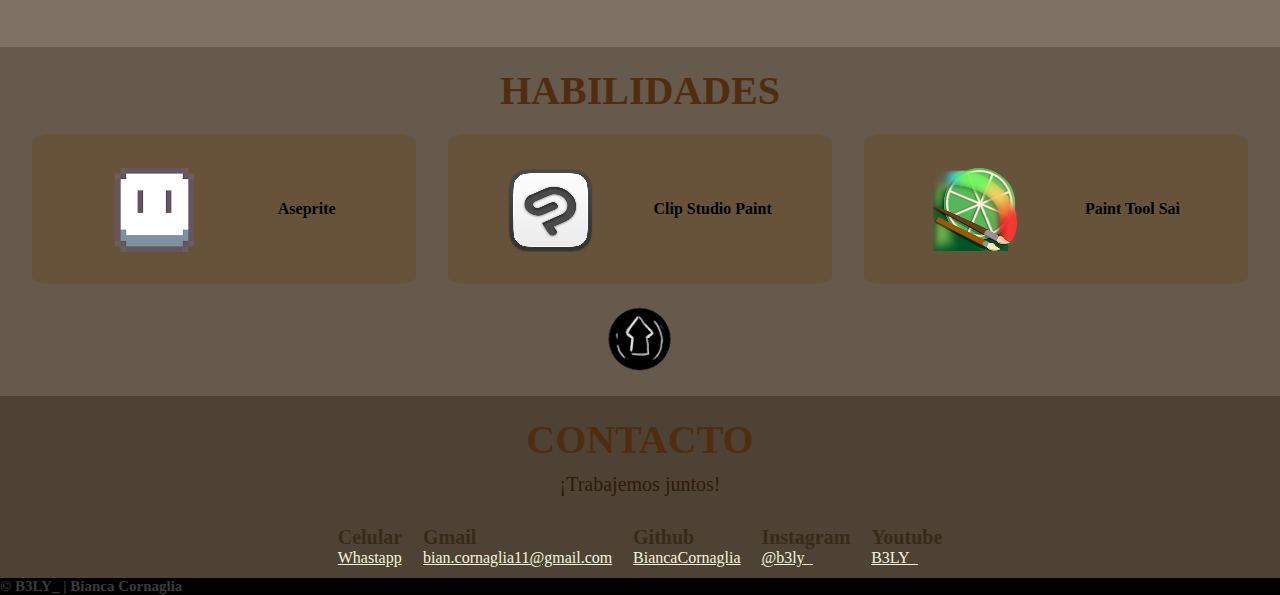
==== commit 1312b2fc: "intento que se vean las imagenes" ====
--- a/index.html
+++ b/index.html
@@ -4,11 +4,9 @@
     <meta charset="UTF-8">
     <meta name="viewport" content="width=device-width, initial-scale=1.0">
     <title>Portfolio</title>
-    <link rel="shortcut icon" href="/Images/Logob3ly_cuadrado_01.jpg" type="image/x-icon">
+    <link rel="shortcut icon" href="./Images/Logob3ly_cuadrado_01.jpg" type="image/x-icon">
     <link rel="stylesheet" href="assets/index.css">
-    <link rel="preconnect" href="https://fonts.googleapis.com">
-    <link rel="preconnect" href="https://fonts.gstatic.com" crossorigin>
-    <link href="https://fonts.googleapis.com/css2?family=Bebas+Neue&display=swap" rel="stylesheet">
+
 </head>
 
 <body>
--- a/assets/index.css
+++ b/assets/index.css
@@ -56,7 +56,7 @@
 /*Descripcion mia*/
 
 .descripcion{
-    background-color: rgb(192, 192, 192);
+    background-color: rgb(182, 174, 163);
     display: flex;
     padding: 50px;
     justify-content: center;
@@ -64,18 +64,21 @@
 }
 
 section div h1{
+    color: rgb(80, 45, 16);
     padding: 20px;
     font-size: 60px;
     text-transform: uppercase;
 }
 
 section div h2{
+    color: rgb(80, 45, 16);
     font-size: 30px;
     padding: 20px;
 }
 
 section div p{
     font-size: 20px;
+    color: rgb(83, 61, 44);
 }
 
 .mifoto{
@@ -96,11 +99,12 @@
 /*Seccion de Intereses*/
 
 .intereses{
-    background-color: rgb(126, 117, 106);
+    background-color: rgb(155, 144, 129);
     
 }
 
 .intereses p{
+    color: rgb(83, 61, 44);
     font-size: 20px;
     text-align: center;
     padding-bottom: 20px;
@@ -133,10 +137,11 @@
 /*Seccion de trabajos*/
 
 .trabajos{
-    background-color: rgb(102, 89, 73);
+    background-color: rgb(126, 114, 100);
 }
 
 .trabajos-contenedor p{
+    color: rgb(83, 61, 44);
     font-size: 20px;
     text-align: center;
     padding-bottom: 20px;
@@ -166,7 +171,7 @@
     height: 98.5%;
     top: 0%;
     transform: scale(0);
-    background: hsla(29, 35%, 56%, 0.705);
+    background: hsla(28, 18%, 42%, 0.705);
     transition: transform .5s;
     display: flex;
     justify-content: center;
@@ -189,7 +194,7 @@
 /*Seccion de habilidades*/
 
 .habilidades{
-    background-color: #52483b;
+    background-color: rgb(102, 90, 76);
 }
 
 .targetas{
@@ -215,7 +220,7 @@
 /*boton para subir*/
 
 #boton{
-    background-color: #4d473f;
+    background-color: rgb(102, 90, 76);
     display: flex;
     justify-content: center;
 }
@@ -229,10 +234,11 @@
 /*Seccion de contacto*/
 
 .contacto{
-    background-color: #52504e;
+    background-color: rgb(78, 66, 52);
 }
 
 .contacto p{    
+    color: rgb(46, 26, 10);
     font-size: 20px;
     text-align: center;
     padding-bottom: 20px;
@@ -256,8 +262,9 @@
 }
 
 .contacto-contenedor h4{
-    color: rgb(61, 36, 6);
-    align-items: center;
+    color: rgb(56, 42, 24);
+    align-items: center;
+    font-size: 20px;
 
 }
 
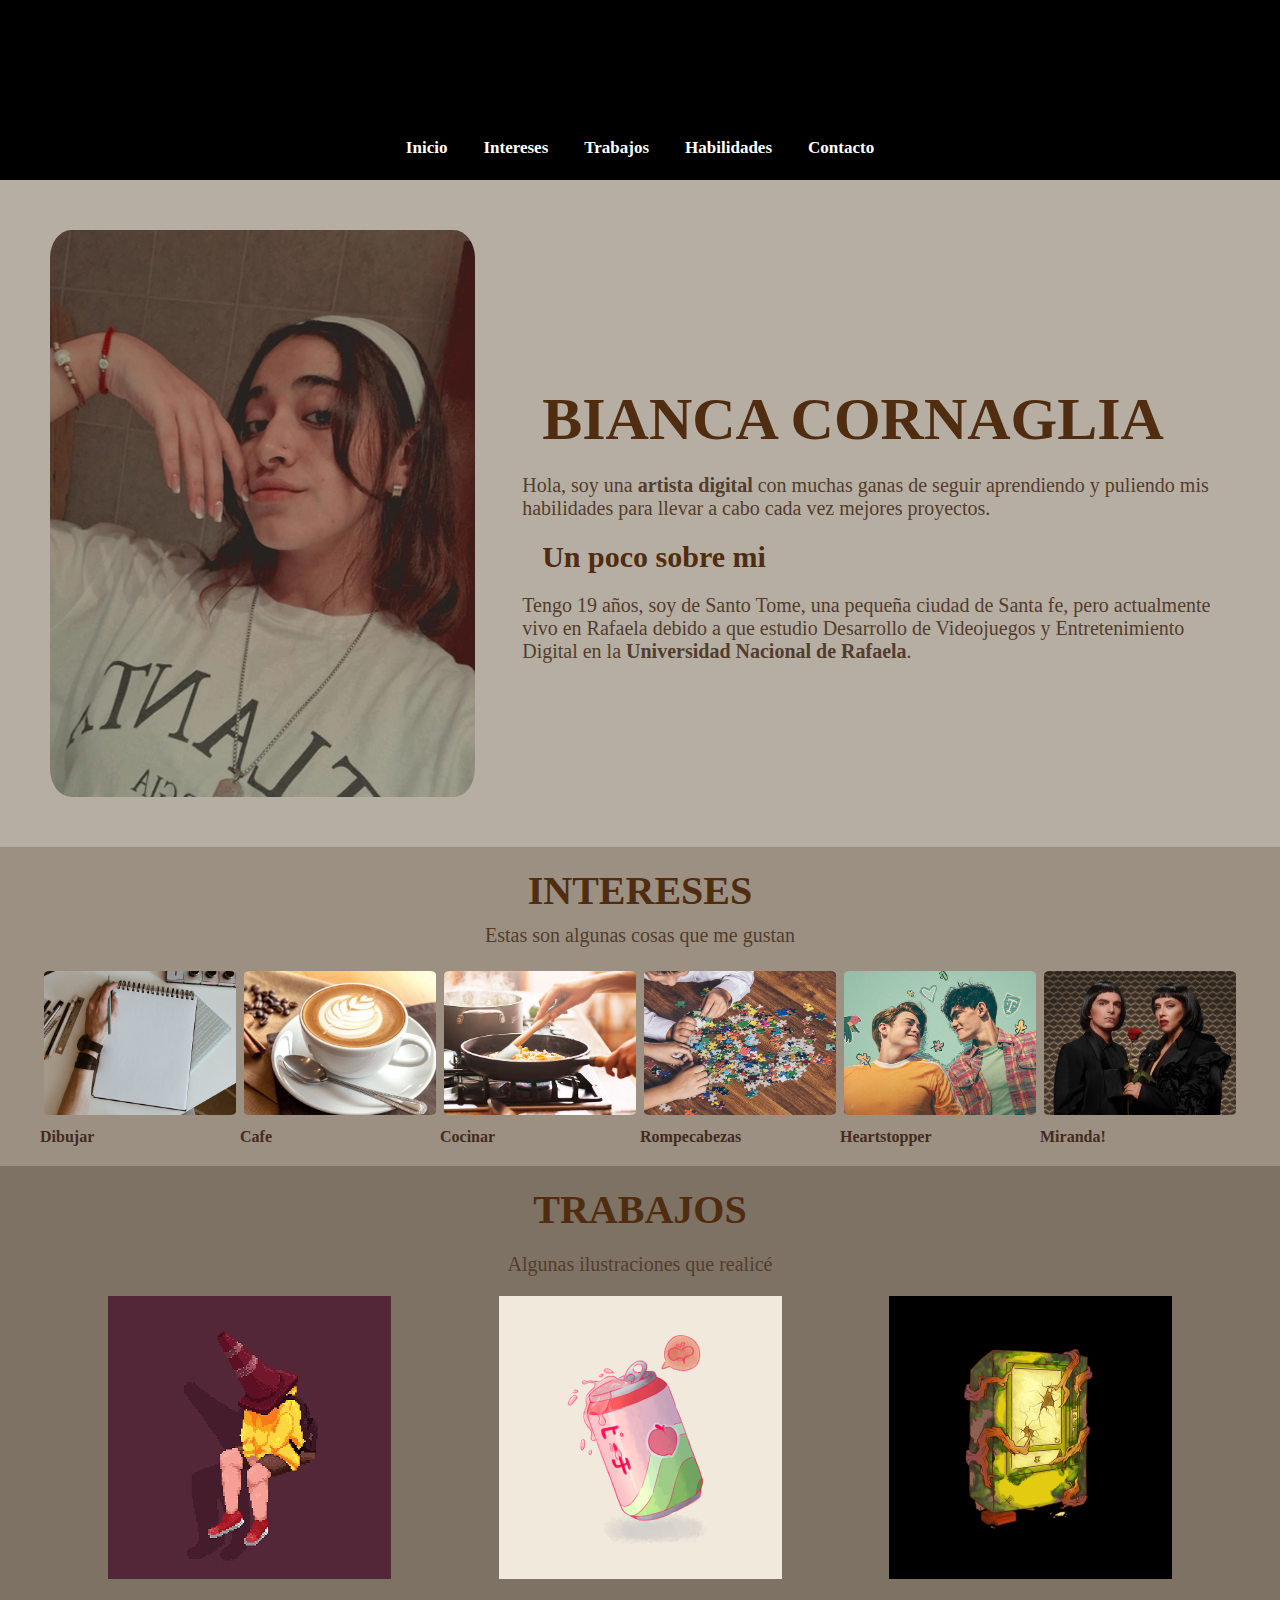
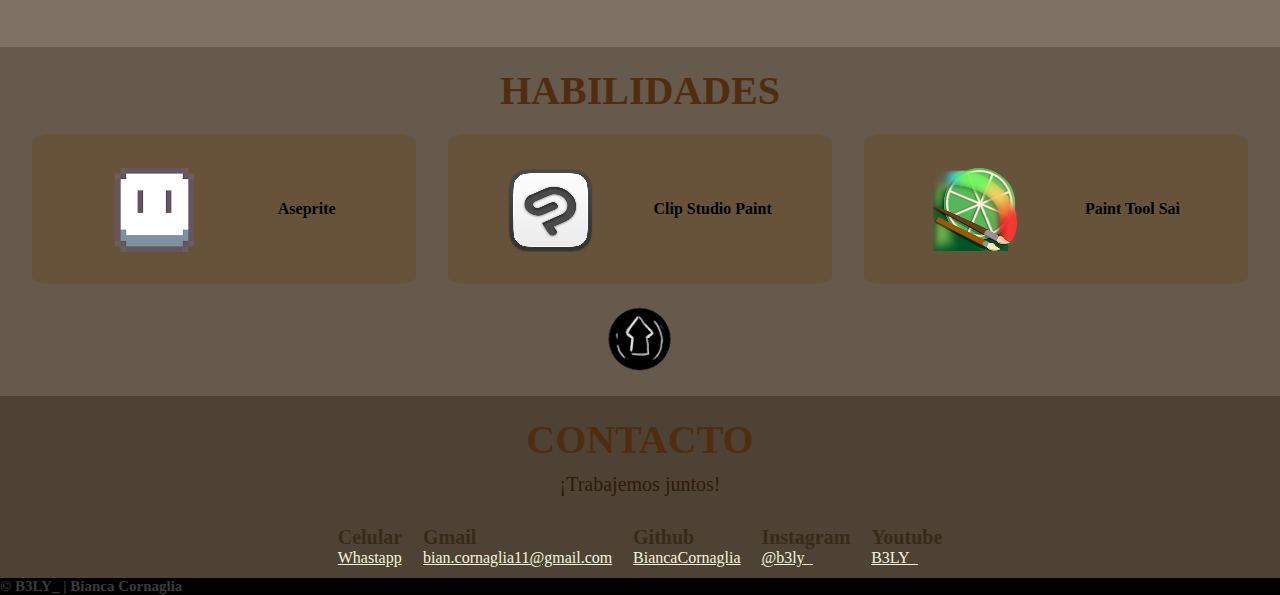
==== commit 82c5e64d: "imagenes colocadas" ====
--- a/index.html
+++ b/index.html
@@ -4,7 +4,7 @@
     <meta charset="UTF-8">
     <meta name="viewport" content="width=device-width, initial-scale=1.0">
     <title>Portfolio</title>
-    <link rel="shortcut icon" href="./Images/Logob3ly_cuadrado_01.jpg" type="image/x-icon">
+    <link rel="shortcut icon" href="Images/Logob3ly_cuadrado_01.jpg" type="image/x-icon">
     <link rel="stylesheet" href="assets/index.css">
 
 </head>
@@ -27,7 +27,7 @@
     <main>
         <section class="descripcion">
             
-            <img class="mifoto" src="/Images/Fotomia_01.jpg" alt="Fotomia">
+            <img class="mifoto" src="Images/Fotomia_01.jpg" alt="Fotomia">
             
             <div>
                 <h1>Bianca Cornaglia</h1>
@@ -52,17 +52,17 @@
         <div class="intereses-contenedor">
                 
             <ul>
-                    <li><img src="/Images/Dibujar_01.jpg" alt="Dibujar" width="200">
+                    <li><img src="Images/Dibujar_01.jpg" alt="Dibujar" width="200">
                         <h3>Dibujar</h3></li>
-                    <li><img src="/Images/cafe_01.jpg" alt="Cafe" width="200">
+                    <li><img src="Images/cafe_01.jpg" alt="Cafe" width="200">
                         <h3>Cafe</h3></li>   
-                    <li><img src="/Images/cocinar_01.jpg" alt="Cocina" width="200">
+                    <li><img src="Images/cocinar_01.jpg" alt="Cocina" width="200">
                         <h3>Cocinar</h3></li>    
-                    <li><img src="/Images/rompecabezas_01.jpg" alt="rompecabezas" width="200">
+                    <li><img src="Images/rompecabezas_01.jpg" alt="rompecabezas" width="200">
                         <h3>Rompecabezas</h3></li>    
-                    <li><img src="/Images/heartstopper.jpg" alt="Heartstopper" width="200">
+                    <li><img src="Images/heartstopper.jpg" alt="Heartstopper" width="200">
                         <h3>Heartstopper</h3></li>    
-                    <li><img src="/Images/Miranda.jpg" alt="Miranda" width="200">
+                    <li><img src="Images/Miranda.jpg" alt="Miranda" width="200">
                         <h3>Miranda!</h3></li>    
             </ul>
 
@@ -81,25 +81,25 @@
             <div class="galeria-trabajos">
 
                 <div class="imagen-trabajos">
-                    <img src="/Images/DibujoCono.jpeg" alt="ilustracion">
+                    <img src="Images/DibujoCono.jpeg" alt="ilustracion">
                     <div class="hover-galeria">
-                        <img src="/Images/Logob3ly_png_03.png" alt="logo">
+                        <img src="Images/Logob3ly_png_03.png" alt="logo">
                         <p>Ilustración en Aseprite</p>
                     </div>
                 </div>
 
                 <div class="imagen-trabajos">
-                    <img src="/Images/DibujoLata.jpg" alt="ilustracion">
+                    <img src="Images/DibujoLata.jpg" alt="ilustracion">
                     <div class="hover-galeria">
-                        <img src="/Images/Logob3ly_png_03.png" alt="logo">
+                        <img src="Images/Logob3ly_png_03.png" alt="logo">
                         <p>Ilustración en Clip Studio Paint</p>
                     </div>
                 </div>
 
                 <div class="imagen-trabajos">
-                    <img src="/Images/DibujoMaquina.jpg" alt="ilustracion">
+                    <img src="Images/DibujoMaquina.jpg" alt="ilustracion">
                     <div class="hover-galeria">
-                        <img src="/Images/Logob3ly_png_03.png" alt="logo">
+                        <img src="Images/Logob3ly_png_03.png" alt="logo">
                         <p>Ilustración en Clip Studio Paint</p>
                     </div>
                 </div>
@@ -119,21 +119,21 @@
             <div class="targetas">
 
                 <div class="targeta">
-                    <img src="/Images/logo_aseprite.png" alt="Aseprite">
+                    <img src="Images/logo_aseprite.png" alt="Aseprite">
                     <div class="texto-targeta">
                         <h4>Aseprite</h4>
                     </div>
                 </div>
 
                 <div class="targeta">
-                    <img src="/Images/logo_clip.png" alt="Clip">
+                    <img src="Images/logo_clip.png" alt="Clip">
                     <div class="texto-targeta">
                         <h4>Clip Studio Paint</h4>
                     </div>
                 </div>
 
                 <div class="targeta">
-                    <img src="/Images/logo_paint.png" alt="Paint">
+                    <img src="Images/logo_paint.png" alt="Paint">
                     <div class="texto-targeta">
                         <h4>Paint Tool Sai</h4>
                     </div>
@@ -147,7 +147,7 @@
 
 <!--Boton para subir al inicio desde abajo de todo-->
     <div id="boton">
-        <a href="#"><img src="/Images/flecha arriba.png" alt="subir"></a>
+        <a href="#"><img src="Images/flecha arriba.png" alt="subir"></a>
     </div>
 
 <!--Seccion de Contacto-->
--- a/assets/index.css
+++ b/assets/index.css
@@ -18,7 +18,7 @@
     height: 100px;
     text-indent: -1000px;
     text-align:center;
-    background-image: url(/Images/Logob3ly_cuadrado_01.jpg);
+    background-image: url(Images/Logob3ly_cuadrado_01.jpg);
     background-size: cover;
 }
 
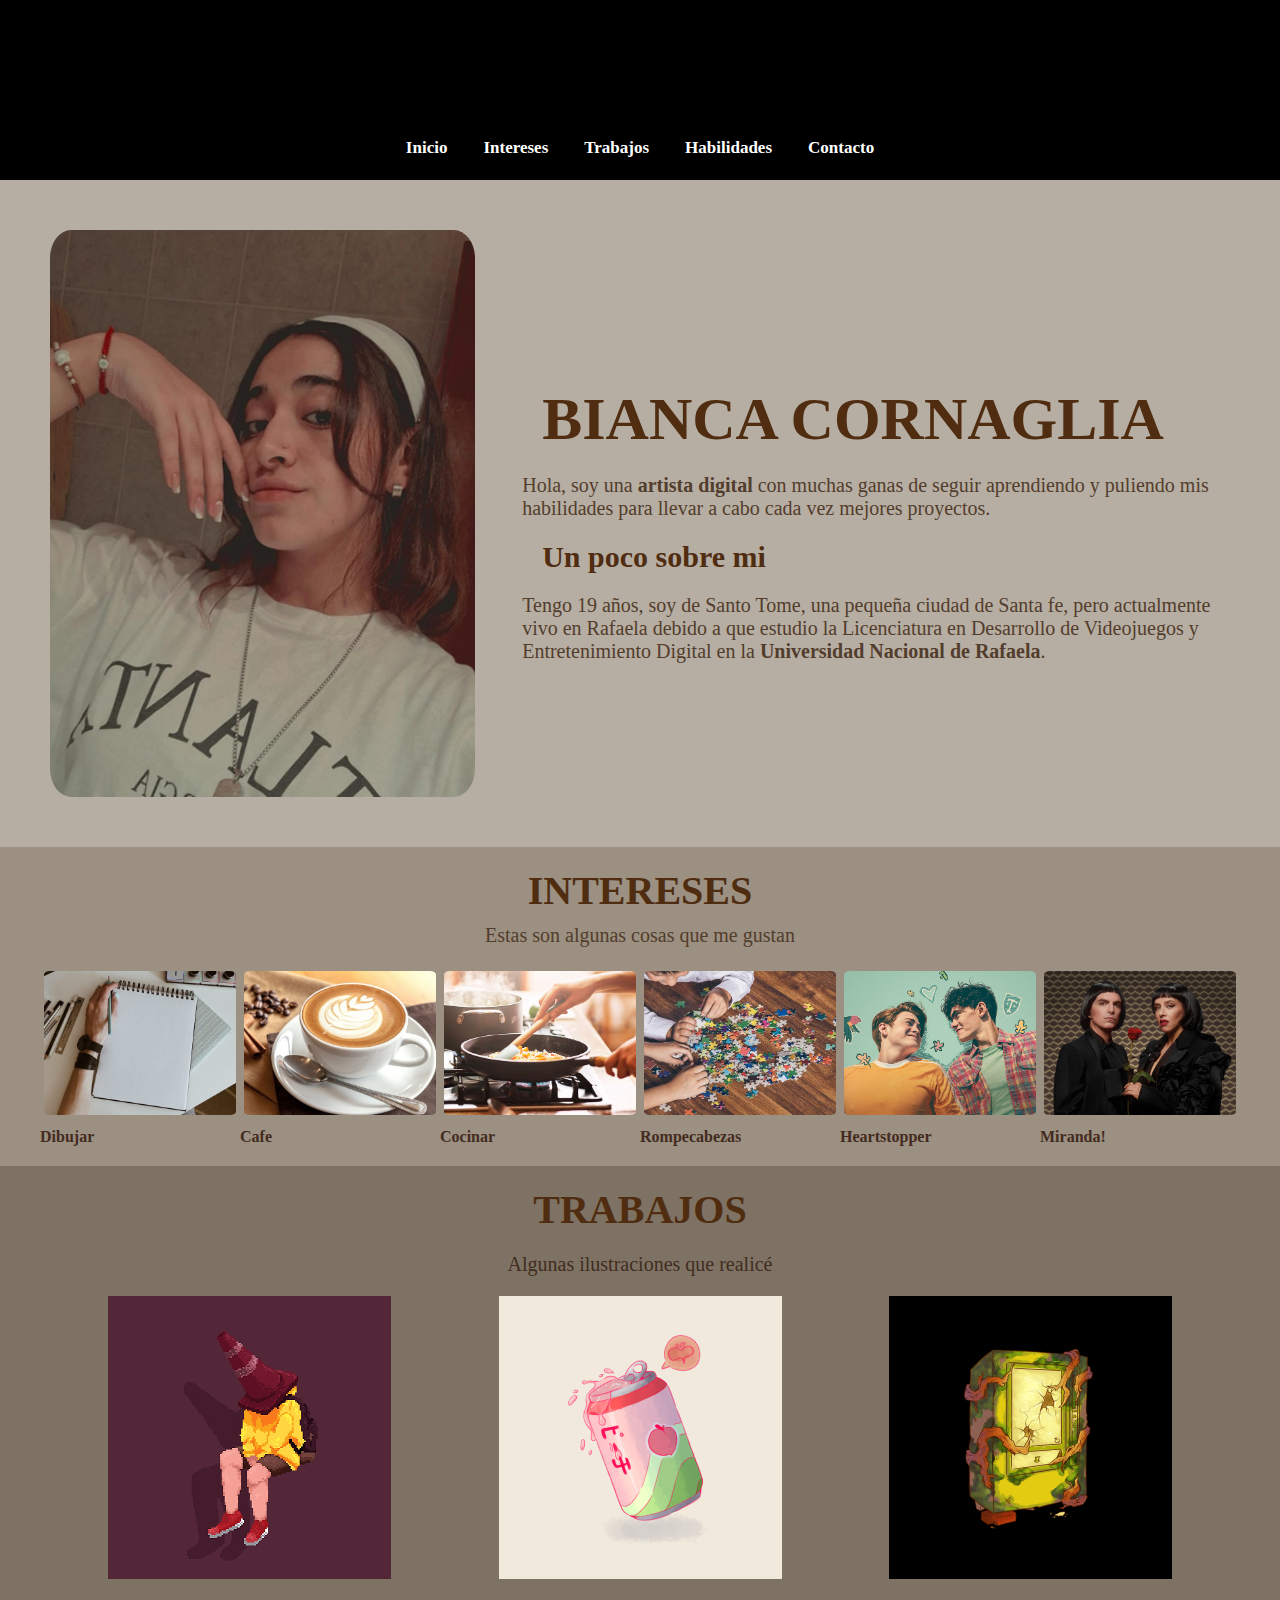
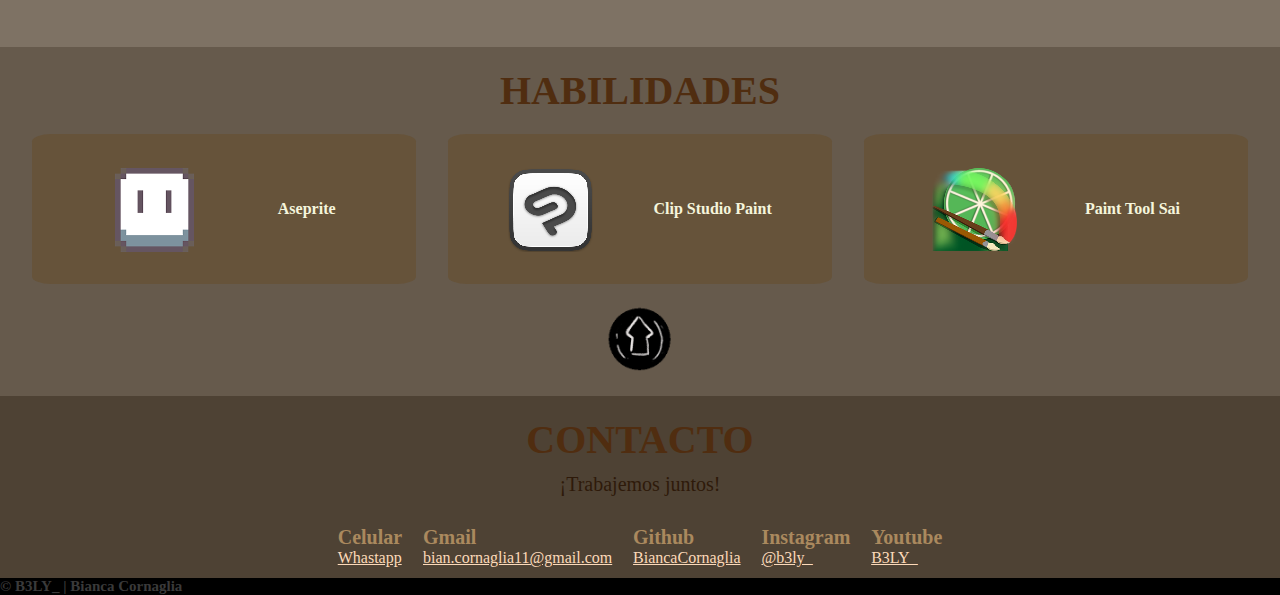
==== commit e5d5310e: "cambio colores de letras" ====
--- a/index.html
+++ b/index.html
@@ -35,8 +35,8 @@
                 puliendo mis habilidades para llevar a cabo cada vez mejores proyectos.</p>
                 <h2>Un poco sobre mi</h2>
                 <p>Tengo 19 años, soy de Santo Tome, una pequeña ciudad de Santa fe, pero 
-                actualmente vivo en Rafaela debido a que estudio Desarrollo de Videojuegos y 
-                Entretenimiento Digital en la <b> Universidad Nacional de Rafaela</b>.</p>
+                actualmente vivo en Rafaela debido a que estudio la Licenciatura en 
+                Desarrollo de Videojuegos y Entretenimiento Digital en la <b> Universidad Nacional de Rafaela</b>.</p>
             </div>
 
         </section>
@@ -161,7 +161,7 @@
             <div class="contacto-contenedor">
                 <ul>
                     <li><h4>Celular</h4>
-                        <a href="https://wa.me/3424279277" target="_blank">Whastapp</a></li>
+                        <a href="https://wa.me/3425175606" target="_blank">Whastapp</a></li>
                     <li><h4>Gmail</h4>
                         <a href="mailto:bian.cornaglia11@gmail.com">bian.cornaglia11@gmail.com</a></li>
                     <li><h4>Github</h4>
--- a/assets/index.css
+++ b/assets/index.css
@@ -11,7 +11,7 @@
     margin: 0;
     box-sizing: border-box;
 }
-/*logo*/
+/*logo en el top de la pagina*/
 header h1{
     margin: auto;
     width: 100px;
@@ -141,7 +141,7 @@
 }
 
 .trabajos-contenedor p{
-    color: rgb(83, 61, 44);
+    color: rgb(65, 45, 31);
     font-size: 20px;
     text-align: center;
     padding-bottom: 20px;
@@ -217,6 +217,10 @@
     border: #57360b;
 }
 
+.texto-targeta{
+    color: beige;
+}
+
 /*boton para subir*/
 
 #boton{
@@ -262,14 +266,14 @@
 }
 
 .contacto-contenedor h4{
-    color: rgb(56, 42, 24);
+    color: rgb(170, 137, 94);
     align-items: center;
     font-size: 20px;
 
 }
 
 .contacto-contenedor a{
-    color:beige;
+    color:rgb(252, 217, 185);
     padding-bottom: 20px;
 }
 
